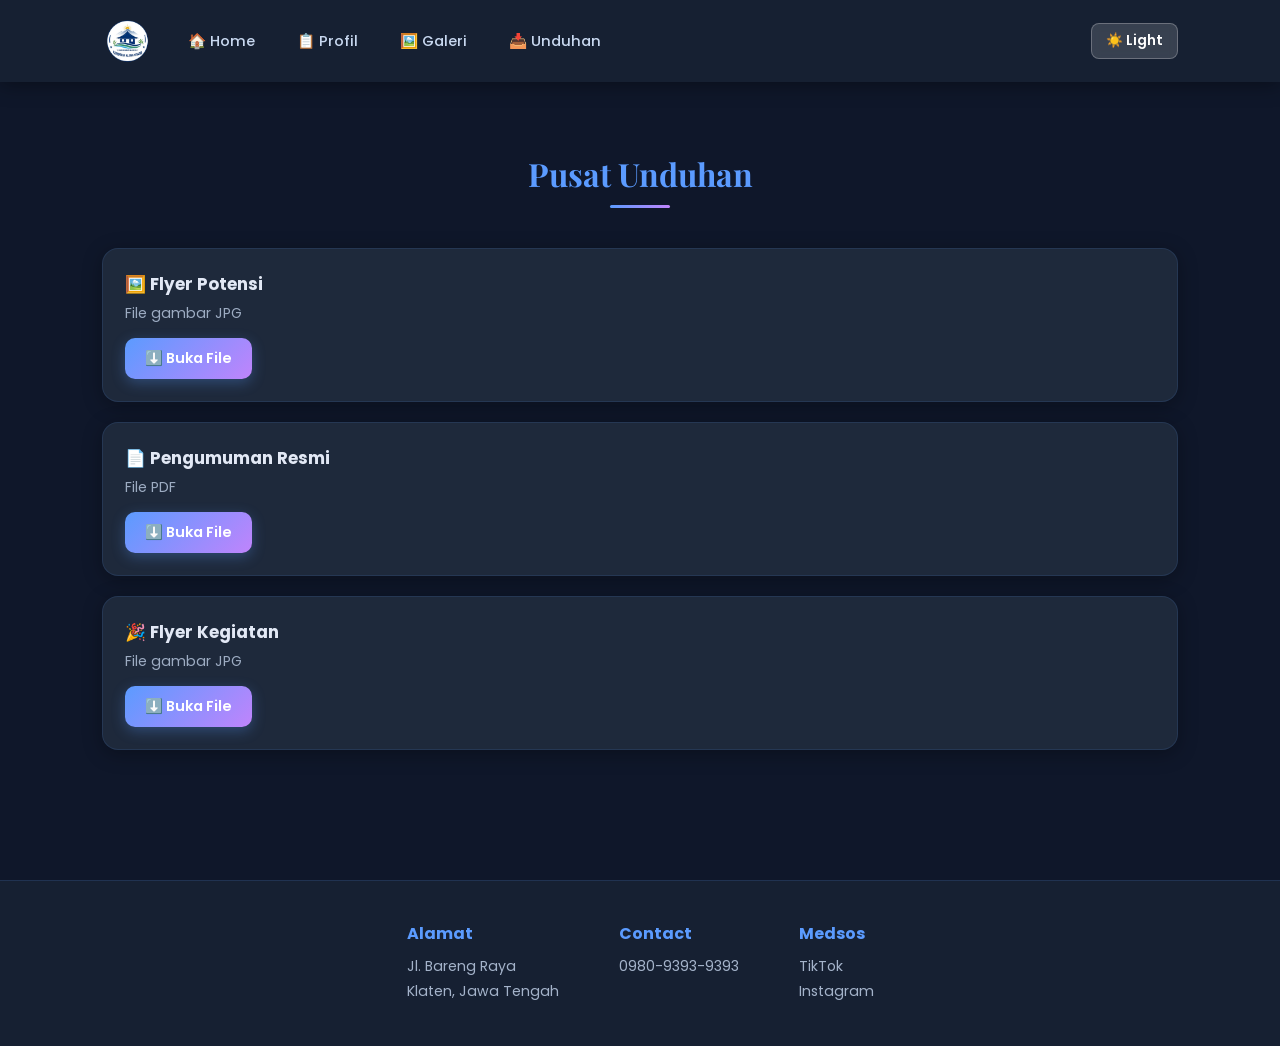
==== download.html @ f412b1c5 "Update download.html" ====
<!DOCTYPE html>
<html lang="id">
<head>
    <meta charset="UTF-8">
    <meta name="viewport" content="width=device-width, initial-scale=1.0">
    <title>Pusat Unduhan — Kelurahan Bareng</title>
    <link rel="stylesheet" href="style.css">
    <link href="https://fonts.googleapis.com/css2?family=Poppins:wght@300;400;500;600;700&family=Playfair+Display:wght@700&display=swap" rel="stylesheet">
</head>
<body>

<button id="backToTop">↑</button>

<nav class="navbar">
    <img src="logo.png" alt="Logo">
    <a href="index.html">🏠 Home</a>
    <a href="profil.html">📋 Profil</a>
    <a href="galeri.html">🖼️ Galeri</a>
    <a href="download.html">📥 Unduhan</a>
    <button class="theme-btn" id="themeBtn">☀️ Light</button>
</nav>

<section class="section">
    <div class="container">
        <h1 class="judul">Pusat Unduhan</h1>

       <div class="card">
    <h3>🖼️ Flyer Potensi</h3>
    <p style="font-size:0.88rem; opacity:0.75; margin-top:6px;">File gambar JPG</p>
    <a href="assets/img/flyer.jpg" target="_blank" class="btn">
        ⬇️ Buka File
    </a>
</div>

<div class="card">
    <h3>📄 Pengumuman Resmi</h3>
    <p style="font-size:0.88rem; opacity:0.75; margin-top:6px;">File PDF</p>
    <a href="assets/surat/surat.pdf" target="_blank" class="btn">
        ⬇️ Buka File
    </a>
</div>

<div class="card">
    <h3>🎉 Flyer Kegiatan</h3>
    <p style="font-size:0.88rem; opacity:0.75; margin-top:6px;">File gambar JPG</p>
    <a href="assets/img/flyer2.jpg" target="_blank" class="btn">
        ⬇️ Buka File
    </a>
</div>

    </div>
</section>

<footer>
    <div>
        <h2>Alamat</h2>
        <p>Jl. Bareng Raya</p>
        <p>Klaten, Jawa Tengah</p>
    </div>
    <div>
        <h2>Contact</h2>
        <p>0980-9393-9393</p>
    </div>
    <div>
        <h2>Medsos</h2>
        <p>TikTok</p>
        <p>Instagram</p>
    </div>
</footer>

<script src="js/script.js"></script>
</body>
</html>
---- style.css ----
/* ─── IMPORT FONT ─── */
@import url('https://fonts.googleapis.com/css2?family=Poppins:wght@300;400;500;600;700&family=Playfair+Display:wght@700&display=swap');

/* ─── VARIABEL WARNA ─── */
:root {
    --primary: #5b9bff;
    --secondary: #c084fc;
    --light: #ffffff;
    --dark: #0f172a;
    --gray: #e8edf5;
    --text: #334155;
    --card-dark: #1e293b;
    --nav-dark: #162032;
}

/* ─── RESET ─── */
* {
    margin: 0;
    padding: 0;
    box-sizing: border-box;
    font-family: 'Poppins', sans-serif;
}

/* ─── SCROLLBAR ─── */
::-webkit-scrollbar { width: 6px; }
::-webkit-scrollbar-track { background: #0f172a; }
::-webkit-scrollbar-thumb { background: var(--primary); border-radius: 10px; }

/* ══════════════════════════════
   DARK MODE (default)
══════════════════════════════ */
body {
    background: #0f172a;
    color: #c8d8f0;
    transition: background .3s, color .3s;
    min-height: 100vh;
}

/* ══════════════════════════════
   LIGHT MODE
══════════════════════════════ */
body.light {
    background: #dce8fb;
    color: #1e3a5f;
}

body.light .navbar {
    background: rgba(200, 220, 250, 0.97);
    box-shadow: 0 2px 16px rgba(91, 155, 255, 0.18);
}

body.light .navbar a {
    color: #1e3a5f;
}

body.light .navbar a:hover {
    color: var(--primary);
}

body.light .card,
body.light .dl-card,
body.light .stat-box {
    background: rgba(255, 255, 255, 0.85);
    border: 1px solid rgba(91, 155, 255, 0.3);
    box-shadow: 0 4px 20px rgba(91, 155, 255, 0.12);
}

body.light .card h3 {
    color: #1e3a5f;
}

body.light .btn {
    background: linear-gradient(135deg, #3b82f6, #a855f7);
    box-shadow: 0 4px 14px rgba(59, 130, 246, 0.4);
}

body.light .btn:hover {
    background: linear-gradient(135deg, #a855f7, #3b82f6);
    box-shadow: 0 6px 20px rgba(168, 85, 247, 0.4);
}

body.light .theme-btn {
    background: #3b82f6;
    color: white;
    box-shadow: 0 2px 8px rgba(59, 130, 246, 0.35);
}

body.light .section-title,
body.light .judul {
    color: #2563eb;
}

body.light footer {
    background: rgba(200, 220, 250, 0.97);
    color: #1e3a5f;
    border-top: 1px solid rgba(91, 155, 255, 0.2);
}

body.light .running-text {
    background: linear-gradient(135deg, #3b82f6, #a855f7);
}

body.light .header-container {
    background: linear-gradient(135deg, #3b82f6, #a855f7);
}

/* ══════════════════════════════
   HEADER
══════════════════════════════ */
header {
    background: linear-gradient(135deg, #1a3a6e, #3b1a6e);
    color: white;
    padding: 0 8%;
    position: sticky;
    top: 0;
    z-index: 1000;
    box-shadow: 0 2px 20px rgba(0,0,0,0.4);
}

.header-container {
    display: flex;
    align-items: center;
    justify-content: space-between;
    padding: 12px 0;
}

.logo-box {
    display: flex;
    align-items: center;
    gap: 14px;
}

.logo5 {
    height: 55px;
    width: auto;
    border-radius: 8px;
}

.logo-box h2 {
    font-size: 1.1rem;
    font-weight: 700;
    letter-spacing: 1px;
    font-family: 'Playfair Display', serif;
}

.logo-box p {
    font-size: 0.78rem;
    opacity: 0.8;
}

/* ══════════════════════════════
   RUNNING TEXT
══════════════════════════════ */
.running-text {
    background: linear-gradient(135deg, var(--primary), var(--secondary));
    color: white;
    padding: 8px 0;
    font-size: 0.88rem;
    font-weight: 500;
    letter-spacing: 0.5px;
}

/* ══════════════════════════════
   NAVBAR (halaman dalam)
══════════════════════════════ */
.navbar {
    display: flex;
    gap: 10px;
    align-items: center;
    background: var(--nav-dark);
    padding: 16px 8%;
    position: sticky;
    top: 0;
    z-index: 1000;
    box-shadow: 0 2px 20px rgba(0,0,0,0.4);
    transition: background .3s;
}

.navbar img {
    width: 50px;
    height: 50px;
    border-radius: 8px;
    object-fit: cover;
    margin-right: 10px;
}

.navbar a {
    color: #c8d8f0;
    text-decoration: none;
    font-weight: 500;
    font-size: 0.92rem;
    padding: 7px 16px;
    border-radius: 8px;
    transition: all .25s;
}

.navbar a:hover,
.navbar a.active {
    background: rgba(91, 155, 255, 0.18);
    color: var(--primary);
}

.navbar .theme-btn {
    margin-left: auto;
}

/* ══════════════════════════════
   THEME BUTTON
══════════════════════════════ */
.theme-btn {
    background: rgba(255,255,255,0.15);
    color: white;
    border: 1px solid rgba(255,255,255,0.25);
    padding: 7px 14px;
    border-radius: 8px;
    cursor: pointer;
    font-weight: 600;
    font-size: 0.85rem;
    transition: all .25s;
    backdrop-filter: blur(4px);
}

.theme-btn:hover {
    background: rgba(255,255,255,0.25);
}

/* ══════════════════════════════
   HERO
══════════════════════════════ */
.hero {
    min-height: 85vh;
    display: flex;
    align-items: center;
    justify-content: center;
    text-align: center;
    padding: 40px 8%;
    background:
        linear-gradient(rgba(15, 23, 42, 0.6), rgba(91, 30, 120, 0.55)),
        url('../assets/img/hero.jpg');
    background-size: cover;
    background-position: center;
    color: white;
    position: relative;
}

.hero-content {
    animation: fadeUp .8s ease both;
}

.hero h1 {
    font-size: 3.2rem;
    font-family: 'Playfair Display', serif;
    margin-bottom: 12px;
    letter-spacing: 2px;
    text-shadow: 0 2px 20px rgba(0,0,0,0.5);
}

.hero p {
    font-size: 1.1rem;
    opacity: 0.9;
    margin-bottom: 30px;
    line-height: 1.8;
}

.hero-button {
    display: flex;
    gap: 14px;
    justify-content: center;
    flex-wrap: wrap;
}

@keyframes fadeUp {
    from { opacity: 0; transform: translateY(30px); }
    to   { opacity: 1; transform: translateY(0); }
}

/* ══════════════════════════════
   SECTION
══════════════════════════════ */
.section {
    padding: 70px 8%;
}

.section-title, .judul {
    text-align: center;
    color: var(--primary);
    margin-bottom: 40px;
    font-size: 2rem;
    font-family: 'Playfair Display', serif;
    position: relative;
}

.section-title::after, .judul::after {
    content: '';
    display: block;
    width: 60px;
    height: 3px;
    background: linear-gradient(90deg, var(--primary), var(--secondary));
    margin: 10px auto 0;
    border-radius: 2px;
}

/* ══════════════════════════════
   CARD
══════════════════════════════ */
.card-grid {
    display: grid;
    grid-template-columns: repeat(auto-fit, minmax(280px, 1fr));
    gap: 25px;
}

.card {
    background: var(--card-dark);
    border-radius: 16px;
    overflow: hidden;
    transition: transform .3s, box-shadow .3s;
    margin-top: 20px;
    padding: 22px;
    box-shadow: 0 4px 20px rgba(0, 0, 0, 0.3);
    border: 1px solid rgba(91, 155, 255, 0.12);
}

.card:hover {
    transform: translateY(-8px);
    box-shadow: 0 12px 30px rgba(91, 155, 255, 0.2);
}

.card h3 {
    color: #e2e8f5;
    font-size: 1.05rem;
    margin-bottom: 6px;
}

.card img {
    width: 100%;
    height: 220px;
    object-fit: cover;
    border-radius: 10px;
    margin-bottom: 10px;
}

.card-content {
    padding: 10px 0 0;
}

/* ══════════════════════════════
   BUTTON
══════════════════════════════ */
.btn {
    display: inline-block;
    margin-top: 14px;
    padding: 10px 20px;
    background: linear-gradient(135deg, var(--primary), var(--secondary));
    color: white;
    text-decoration: none;
    border-radius: 10px;
    font-weight: 600;
    font-size: 0.9rem;
    transition: all .3s;
    box-shadow: 0 4px 14px rgba(91, 155, 255, 0.3);
}

.btn:hover {
    background: linear-gradient(135deg, var(--secondary), var(--primary));
    transform: translateY(-2px);
    box-shadow: 0 6px 20px rgba(91, 155, 255, 0.45);
}

/* ══════════════════════════════
   GALLERY
══════════════════════════════ */
.gallery {
    display: grid;
    grid-template-columns: repeat(auto-fit, minmax(250px, 1fr));
    gap: 20px;
    margin-top: 10px;
}

.gallery img {
    width: 100%;
    height: 220px;
    object-fit: cover;
    border-radius: 14px;
    transition: transform .3s, box-shadow .3s;
    cursor: pointer;
}

.gallery img:hover {
    transform: scale(1.04);
    box-shadow: 0 8px 30px rgba(91, 155, 255, 0.3);
}

/* ══════════════════════════════
   PROFIL
══════════════════════════════ */
.profil-box {
    background: var(--card-dark);
    border-radius: 16px;
    padding: 30px 35px;
    border: 1px solid rgba(91, 155, 255, 0.15);
    box-shadow: 0 4px 20px rgba(0,0,0,0.25);
    line-height: 1.9;
    font-size: 0.97rem;
}

body.light .profil-box {
    background: rgba(255,255,255,0.85);
    border-color: rgba(91, 155, 255, 0.3);
    color: #1e3a5f;
}

.profil-box h2 {
    color: var(--primary);
    margin: 20px 0 8px;
    font-size: 1.15rem;
}

.profil-box ul {
    padding-left: 20px;
}

.profil-box ul li {
    margin-bottom: 6px;
}

/* ══════════════════════════════
   FOOTER
══════════════════════════════ */
footer {
    display: flex;
    justify-content: center;
    gap: 60px;
    flex-wrap: wrap;
    padding: 40px 8%;
    background: var(--nav-dark);
    color: #c8d8f0;
    border-top: 1px solid rgba(91, 155, 255, 0.15);
    margin-top: 60px;
}

footer h2 {
    color: var(--primary);
    font-size: 1rem;
    margin-bottom: 10px;
}

footer p {
    font-size: 0.88rem;
    opacity: 0.8;
    margin-bottom: 4px;
}

/* ══════════════════════════════
   BACK TO TOP
══════════════════════════════ */
#backToTop {
    position: fixed;
    bottom: 28px;
    right: 28px;
    background: linear-gradient(135deg, var(--primary), var(--secondary));
    color: white;
    border: none;
    width: 44px;
    height: 44px;
    border-radius: 12px;
    font-size: 1.2rem;
    cursor: pointer;
    z-index: 9999;
    opacity: 0;
    transform: translateY(10px);
    transition: opacity .3s, transform .3s;
    box-shadow: 0 4px 14px rgba(91, 155, 255, 0.4);
}

#backToTop.visible {
    opacity: 1;
    transform: translateY(0);
}

#backToTop:hover {
    box-shadow: 0 6px 20px rgba(91, 155, 255, 0.55);
    transform: translateY(-2px);
}

/* ══════════════════════════════
   RESPONSIVE
══════════════════════════════ */
@media (max-width: 768px) {
    .navbar {
        flex-wrap: wrap;
        gap: 8px;
        padding: 14px 5%;
    }

    .navbar a {
        font-size: 0.85rem;
        padding: 6px 10px;
    }

    .hero h1 {
        font-size: 2rem;
    }

    .hero-button {
        flex-direction: column;
        align-items: center;
    }

    footer {
        gap: 30px;
        text-align: center;
    }

    .section {
        padding: 50px 5%;
    }
}
@media (max-width: 480px) {
    .navbar a {
        font-size: 0.78rem;
        padding: 5px 8px;
    }
    .navbar img {
        width: 38px;
        height: 38px;
    }
}
.sejarah{
    margin-top: 60px;
    margin-left: 40px;
}
.sejarah p{
    margin-left: 40px;
}
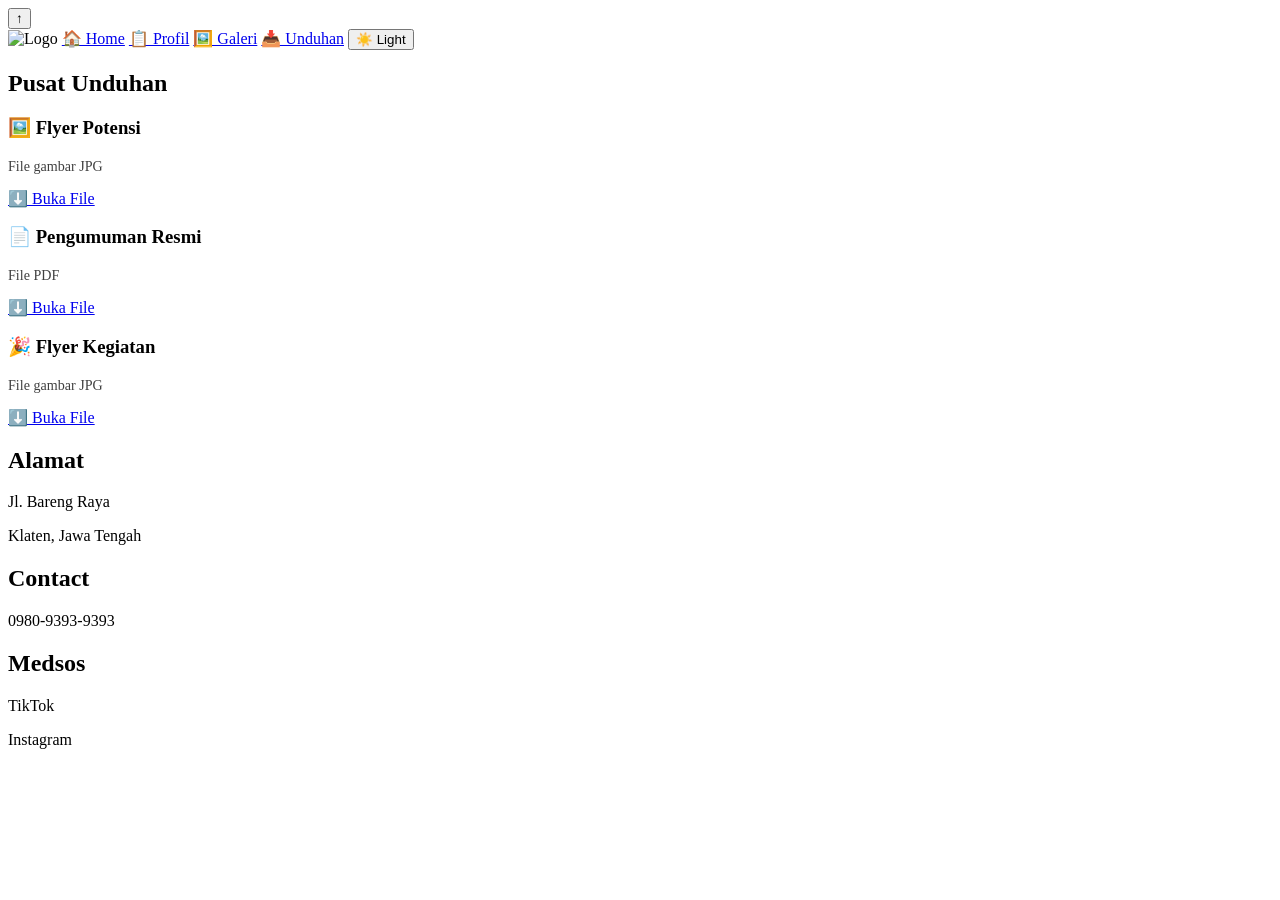
==== commit ef18c658: "Update download.html" ====
--- a/download.html
+++ b/download.html
@@ -4,7 +4,7 @@
     <meta charset="UTF-8">
     <meta name="viewport" content="width=device-width, initial-scale=1.0">
     <title>Pusat Unduhan — Kelurahan Bareng</title>
-    <link rel="stylesheet" href="style.css">
+    <link rel="stylesheet" href="css/style.css">
     <link href="https://fonts.googleapis.com/css2?family=Poppins:wght@300;400;500;600;700&family=Playfair+Display:wght@700&display=swap" rel="stylesheet">
 </head>
 <body>
@@ -12,7 +12,7 @@
 <button id="backToTop">↑</button>
 
 <nav class="navbar">
-    <img src="logo.png" alt="Logo">
+    <img src="assets/img/logo.png" alt="Logo">
     <a href="index.html">🏠 Home</a>
     <a href="profil.html">📋 Profil</a>
     <a href="galeri.html">🖼️ Galeri</a>
@@ -24,29 +24,23 @@
     <div class="container">
         <h1 class="judul">Pusat Unduhan</h1>
 
-       <div class="card">
-    <h3>🖼️ Flyer Potensi</h3>
-    <p style="font-size:0.88rem; opacity:0.75; margin-top:6px;">File gambar JPG</p>
-    <a href="assets/img/flyer.jpg" target="_blank" class="btn">
-        ⬇️ Buka File
-    </a>
-</div>
+        <div class="card">
+            <h3>🖼️ Flyer Potensi</h3>
+            <p style="font-size:0.88rem; opacity:0.75; margin-top:6px;">File gambar JPG</p>
+            <a href="assets/img/flyer.jpg" target="_blank" class="btn">⬇️ Buka File</a>
+        </div>
 
-<div class="card">
-    <h3>📄 Pengumuman Resmi</h3>
-    <p style="font-size:0.88rem; opacity:0.75; margin-top:6px;">File PDF</p>
-    <a href="assets/surat/surat.pdf" target="_blank" class="btn">
-        ⬇️ Buka File
-    </a>
-</div>
+        <div class="card">
+            <h3>📄 Pengumuman Resmi</h3>
+            <p style="font-size:0.88rem; opacity:0.75; margin-top:6px;">File PDF</p>
+            <a href="assets/surat/surat.pdf" target="_blank" class="btn">⬇️ Buka File</a>
+        </div>
 
-<div class="card">
-    <h3>🎉 Flyer Kegiatan</h3>
-    <p style="font-size:0.88rem; opacity:0.75; margin-top:6px;">File gambar JPG</p>
-    <a href="assets/img/flyer2.jpg" target="_blank" class="btn">
-        ⬇️ Buka File
-    </a>
-</div>
+        <div class="card">
+            <h3>🎉 Flyer Kegiatan</h3>
+            <p style="font-size:0.88rem; opacity:0.75; margin-top:6px;">File gambar JPG</p>
+            <a href="assets/img/flyer2.jpg" target="_blank" class="btn">⬇️ Buka File</a>
+        </div>
 
     </div>
 </section>
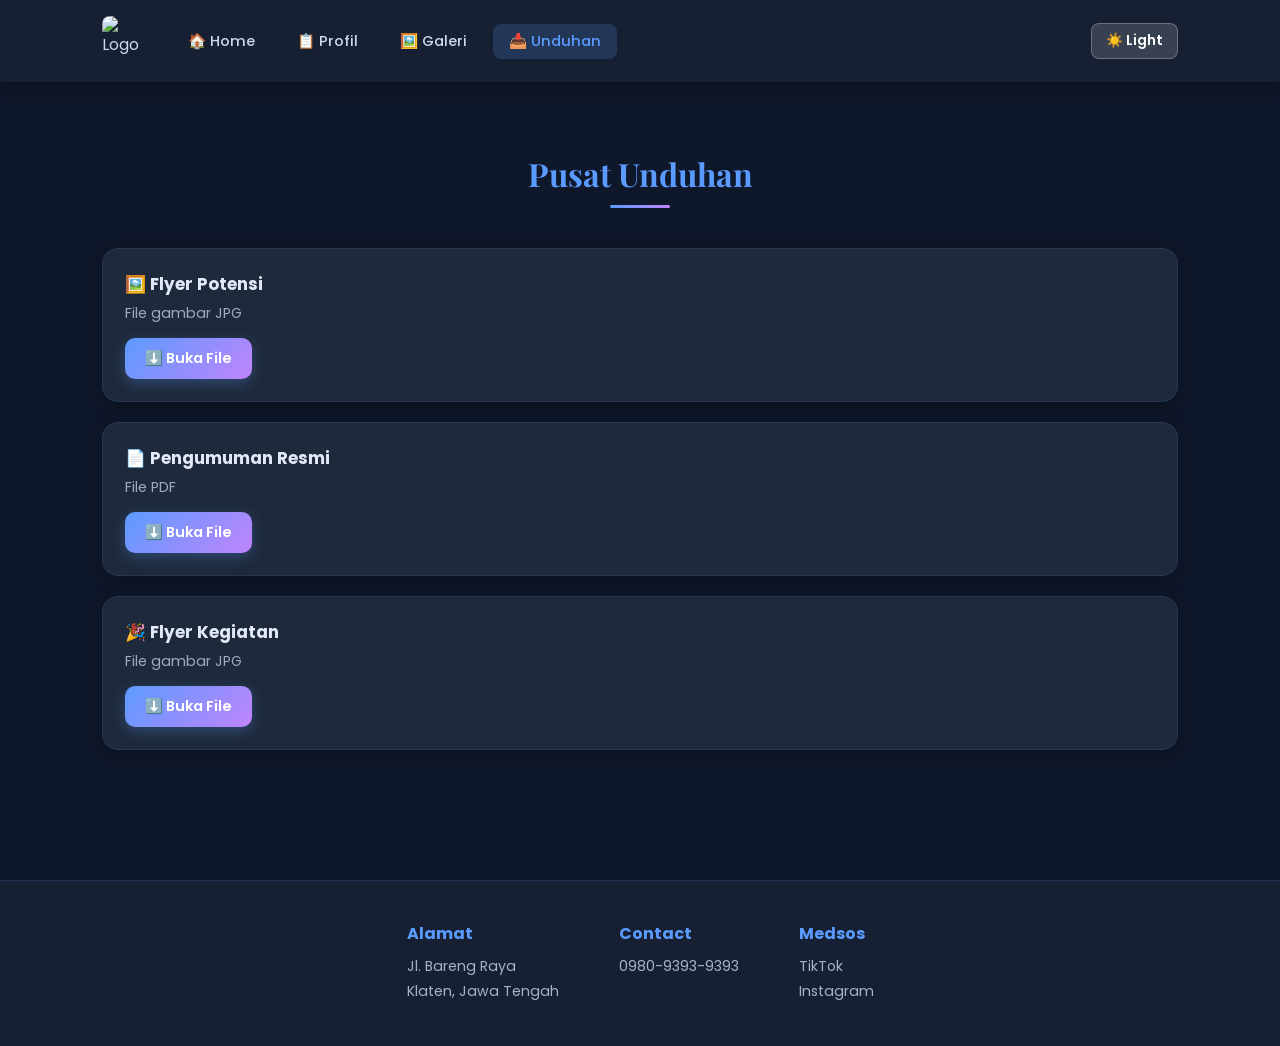
==== commit b4126a24: "Update download.html" ====
--- a/download.html
+++ b/download.html
@@ -4,7 +4,7 @@
     <meta charset="UTF-8">
     <meta name="viewport" content="width=device-width, initial-scale=1.0">
     <title>Pusat Unduhan — Kelurahan Bareng</title>
-    <link rel="stylesheet" href="css/style.css">
+    <link rel="stylesheet" href="style.css">
     <link href="https://fonts.googleapis.com/css2?family=Poppins:wght@300;400;500;600;700&family=Playfair+Display:wght@700&display=swap" rel="stylesheet">
 </head>
 <body>
@@ -27,19 +27,19 @@
         <div class="card">
             <h3>🖼️ Flyer Potensi</h3>
             <p style="font-size:0.88rem; opacity:0.75; margin-top:6px;">File gambar JPG</p>
-            <a href="assets/img/flyer.jpg" target="_blank" class="btn">⬇️ Buka File</a>
+            <a href="flyer.jpg" target="_blank" class="btn">⬇️ Buka File</a>
         </div>
 
         <div class="card">
             <h3>📄 Pengumuman Resmi</h3>
             <p style="font-size:0.88rem; opacity:0.75; margin-top:6px;">File PDF</p>
-            <a href="assets/surat/surat.pdf" target="_blank" class="btn">⬇️ Buka File</a>
+            <a href="surat.pdf" target="_blank" class="btn">⬇️ Buka File</a>
         </div>
 
         <div class="card">
             <h3>🎉 Flyer Kegiatan</h3>
             <p style="font-size:0.88rem; opacity:0.75; margin-top:6px;">File gambar JPG</p>
-            <a href="assets/img/flyer2.jpg" target="_blank" class="btn">⬇️ Buka File</a>
+            <a href="flyer2.jpg" target="_blank" class="btn">⬇️ Buka File</a>
         </div>
 
     </div>
@@ -62,6 +62,6 @@
     </div>
 </footer>
 
-<script src="js/script.js"></script>
+<script src="script.js"></script>
 </body>
 </html>
--- a/style.css
+++ b/style.css
@@ -0,0 +1,549 @@
+/* ─── IMPORT FONT ─── */
+@import url('https://fonts.googleapis.com/css2?family=Poppins:wght@300;400;500;600;700&family=Playfair+Display:wght@700&display=swap');
+
+/* ─── VARIABEL WARNA ─── */
+:root {
+    --primary: #5b9bff;
+    --secondary: #c084fc;
+    --light: #ffffff;
+    --dark: #0f172a;
+    --gray: #e8edf5;
+    --text: #334155;
+    --card-dark: #1e293b;
+    --nav-dark: #162032;
+}
+
+/* ─── RESET ─── */
+* {
+    margin: 0;
+    padding: 0;
+    box-sizing: border-box;
+    font-family: 'Poppins', sans-serif;
+}
+
+/* ─── SCROLLBAR ─── */
+::-webkit-scrollbar { width: 6px; }
+::-webkit-scrollbar-track { background: #0f172a; }
+::-webkit-scrollbar-thumb { background: var(--primary); border-radius: 10px; }
+
+/* ══════════════════════════════
+   DARK MODE (default)
+══════════════════════════════ */
+body {
+    background: #0f172a;
+    color: #c8d8f0;
+    transition: background .3s, color .3s;
+    min-height: 100vh;
+}
+
+/* ══════════════════════════════
+   LIGHT MODE
+══════════════════════════════ */
+body.light {
+    background: #dce8fb;
+    color: #1e3a5f;
+}
+
+body.light .navbar {
+    background: rgba(200, 220, 250, 0.97);
+    box-shadow: 0 2px 16px rgba(91, 155, 255, 0.18);
+}
+
+body.light .navbar a {
+    color: #1e3a5f;
+}
+
+body.light .navbar a:hover {
+    color: var(--primary);
+}
+
+body.light .card,
+body.light .dl-card,
+body.light .stat-box {
+    background: rgba(255, 255, 255, 0.85);
+    border: 1px solid rgba(91, 155, 255, 0.3);
+    box-shadow: 0 4px 20px rgba(91, 155, 255, 0.12);
+}
+
+body.light .card h3 {
+    color: #1e3a5f;
+}
+
+body.light .btn {
+    background: linear-gradient(135deg, #3b82f6, #a855f7);
+    box-shadow: 0 4px 14px rgba(59, 130, 246, 0.4);
+}
+
+body.light .btn:hover {
+    background: linear-gradient(135deg, #a855f7, #3b82f6);
+    box-shadow: 0 6px 20px rgba(168, 85, 247, 0.4);
+}
+
+body.light .theme-btn {
+    background: #3b82f6;
+    color: white;
+    box-shadow: 0 2px 8px rgba(59, 130, 246, 0.35);
+}
+
+body.light .section-title,
+body.light .judul {
+    color: #2563eb;
+}
+
+body.light footer {
+    background: rgba(200, 220, 250, 0.97);
+    color: #1e3a5f;
+    border-top: 1px solid rgba(91, 155, 255, 0.2);
+}
+
+body.light .running-text {
+    background: linear-gradient(135deg, #3b82f6, #a855f7);
+}
+
+body.light .header-container {
+    background: linear-gradient(135deg, #3b82f6, #a855f7);
+}
+
+/* ══════════════════════════════
+   HEADER
+══════════════════════════════ */
+header {
+    background: linear-gradient(135deg, #1a3a6e, #3b1a6e);
+    color: white;
+    padding: 0 8%;
+    position: sticky;
+    top: 0;
+    z-index: 1000;
+    box-shadow: 0 2px 20px rgba(0,0,0,0.4);
+}
+
+.header-container {
+    display: flex;
+    align-items: center;
+    justify-content: space-between;
+    padding: 12px 0;
+}
+
+.logo-box {
+    display: flex;
+    align-items: center;
+    gap: 14px;
+}
+
+.logo5 {
+    height: 55px;
+    width: auto;
+    border-radius: 8px;
+}
+
+.logo-box h2 {
+    font-size: 1.1rem;
+    font-weight: 700;
+    letter-spacing: 1px;
+    font-family: 'Playfair Display', serif;
+}
+
+.logo-box p {
+    font-size: 0.78rem;
+    opacity: 0.8;
+}
+
+/* ══════════════════════════════
+   RUNNING TEXT
+══════════════════════════════ */
+.running-text {
+    background: linear-gradient(135deg, var(--primary), var(--secondary));
+    color: white;
+    padding: 8px 0;
+    font-size: 0.88rem;
+    font-weight: 500;
+    letter-spacing: 0.5px;
+}
+
+/* ══════════════════════════════
+   NAVBAR (halaman dalam)
+══════════════════════════════ */
+.navbar {
+    display: flex;
+    gap: 10px;
+    align-items: center;
+    background: var(--nav-dark);
+    padding: 16px 8%;
+    position: sticky;
+    top: 0;
+    z-index: 1000;
+    box-shadow: 0 2px 20px rgba(0,0,0,0.4);
+    transition: background .3s;
+}
+
+.navbar img {
+    width: 50px;
+    height: 50px;
+    border-radius: 8px;
+    object-fit: cover;
+    margin-right: 10px;
+}
+
+.navbar a {
+    color: #c8d8f0;
+    text-decoration: none;
+    font-weight: 500;
+    font-size: 0.92rem;
+    padding: 7px 16px;
+    border-radius: 8px;
+    transition: all .25s;
+}
+
+.navbar a:hover,
+.navbar a.active {
+    background: rgba(91, 155, 255, 0.18);
+    color: var(--primary);
+}
+
+.navbar .theme-btn {
+    margin-left: auto;
+}
+
+/* ══════════════════════════════
+   THEME BUTTON
+══════════════════════════════ */
+.theme-btn {
+    background: rgba(255,255,255,0.15);
+    color: white;
+    border: 1px solid rgba(255,255,255,0.25);
+    padding: 7px 14px;
+    border-radius: 8px;
+    cursor: pointer;
+    font-weight: 600;
+    font-size: 0.85rem;
+    transition: all .25s;
+    backdrop-filter: blur(4px);
+}
+
+.theme-btn:hover {
+    background: rgba(255,255,255,0.25);
+}
+
+/* ══════════════════════════════
+   HERO
+══════════════════════════════ */
+.hero {
+    min-height: 85vh;
+    display: flex;
+    align-items: center;
+    justify-content: center;
+    text-align: center;
+    padding: 40px 8%;
+    background:
+        linear-gradient(rgba(15, 23, 42, 0.6), rgba(91, 30, 120, 0.55)),
+        url('../assets/img/hero.jpg');
+    background-size: cover;
+    background-position: center;
+    color: white;
+    position: relative;
+}
+
+.hero-content {
+    animation: fadeUp .8s ease both;
+}
+
+.hero h1 {
+    font-size: 3.2rem;
+    font-family: 'Playfair Display', serif;
+    margin-bottom: 12px;
+    letter-spacing: 2px;
+    text-shadow: 0 2px 20px rgba(0,0,0,0.5);
+}
+
+.hero p {
+    font-size: 1.1rem;
+    opacity: 0.9;
+    margin-bottom: 30px;
+    line-height: 1.8;
+}
+
+.hero-button {
+    display: flex;
+    gap: 14px;
+    justify-content: center;
+    flex-wrap: wrap;
+}
+
+@keyframes fadeUp {
+    from { opacity: 0; transform: translateY(30px); }
+    to   { opacity: 1; transform: translateY(0); }
+}
+
+/* ══════════════════════════════
+   SECTION
+══════════════════════════════ */
+.section {
+    padding: 70px 8%;
+}
+
+.section-title, .judul {
+    text-align: center;
+    color: var(--primary);
+    margin-bottom: 40px;
+    font-size: 2rem;
+    font-family: 'Playfair Display', serif;
+    position: relative;
+}
+
+.section-title::after, .judul::after {
+    content: '';
+    display: block;
+    width: 60px;
+    height: 3px;
+    background: linear-gradient(90deg, var(--primary), var(--secondary));
+    margin: 10px auto 0;
+    border-radius: 2px;
+}
+
+/* ══════════════════════════════
+   CARD
+══════════════════════════════ */
+.card-grid {
+    display: grid;
+    grid-template-columns: repeat(auto-fit, minmax(280px, 1fr));
+    gap: 25px;
+}
+
+.card {
+    background: var(--card-dark);
+    border-radius: 16px;
+    overflow: hidden;
+    transition: transform .3s, box-shadow .3s;
+    margin-top: 20px;
+    padding: 22px;
+    box-shadow: 0 4px 20px rgba(0, 0, 0, 0.3);
+    border: 1px solid rgba(91, 155, 255, 0.12);
+}
+
+.card:hover {
+    transform: translateY(-8px);
+    box-shadow: 0 12px 30px rgba(91, 155, 255, 0.2);
+}
+
+.card h3 {
+    color: #e2e8f5;
+    font-size: 1.05rem;
+    margin-bottom: 6px;
+}
+
+.card img {
+    width: 100%;
+    height: 220px;
+    object-fit: cover;
+    border-radius: 10px;
+    margin-bottom: 10px;
+}
+
+.card-content {
+    padding: 10px 0 0;
+}
+
+/* ══════════════════════════════
+   BUTTON
+══════════════════════════════ */
+.btn {
+    display: inline-block;
+    margin-top: 14px;
+    padding: 10px 20px;
+    background: linear-gradient(135deg, var(--primary), var(--secondary));
+    color: white;
+    text-decoration: none;
+    border-radius: 10px;
+    font-weight: 600;
+    font-size: 0.9rem;
+    transition: all .3s;
+    box-shadow: 0 4px 14px rgba(91, 155, 255, 0.3);
+}
+
+.btn:hover {
+    background: linear-gradient(135deg, var(--secondary), var(--primary));
+    transform: translateY(-2px);
+    box-shadow: 0 6px 20px rgba(91, 155, 255, 0.45);
+}
+
+/* ══════════════════════════════
+   GALLERY
+══════════════════════════════ */
+.gallery {
+    display: grid;
+    grid-template-columns: repeat(auto-fit, minmax(250px, 1fr));
+    gap: 20px;
+    margin-top: 10px;
+}
+
+.gallery img {
+    width: 100%;
+    height: 220px;
+    object-fit: cover;
+    border-radius: 14px;
+    transition: transform .3s, box-shadow .3s;
+    cursor: pointer;
+}
+
+.gallery img:hover {
+    transform: scale(1.04);
+    box-shadow: 0 8px 30px rgba(91, 155, 255, 0.3);
+}
+
+/* ══════════════════════════════
+   PROFIL
+══════════════════════════════ */
+.profil-box {
+    background: var(--card-dark);
+    border-radius: 16px;
+    padding: 30px 35px;
+    border: 1px solid rgba(91, 155, 255, 0.15);
+    box-shadow: 0 4px 20px rgba(0,0,0,0.25);
+    line-height: 1.9;
+    font-size: 0.97rem;
+}
+
+body.light .profil-box {
+    background: rgba(255,255,255,0.85);
+    border-color: rgba(91, 155, 255, 0.3);
+    color: #1e3a5f;
+}
+
+.profil-box h2 {
+    color: var(--primary);
+    margin: 20px 0 8px;
+    font-size: 1.15rem;
+}
+
+.profil-box ul {
+    padding-left: 20px;
+}
+
+.profil-box ul li {
+    margin-bottom: 6px;
+}
+
+/* ══════════════════════════════
+   FOOTER
+══════════════════════════════ */
+footer {
+    display: flex;
+    justify-content: center;
+    gap: 60px;
+    flex-wrap: wrap;
+    padding: 40px 8%;
+    background: var(--nav-dark);
+    color: #c8d8f0;
+    border-top: 1px solid rgba(91, 155, 255, 0.15);
+    margin-top: 60px;
+}
+
+footer h2 {
+    color: var(--primary);
+    font-size: 1rem;
+    margin-bottom: 10px;
+}
+
+footer p {
+    font-size: 0.88rem;
+    opacity: 0.8;
+    margin-bottom: 4px;
+}
+
+/* ══════════════════════════════
+   BACK TO TOP
+══════════════════════════════ */
+#backToTop {
+    position: fixed;
+    bottom: 28px;
+    right: 28px;
+    background: linear-gradient(135deg, var(--primary), var(--secondary));
+    color: white;
+    border: none;
+    width: 44px;
+    height: 44px;
+    border-radius: 12px;
+    font-size: 1.2rem;
+    cursor: pointer;
+    z-index: 9999;
+    opacity: 0;
+    transform: translateY(10px);
+    transition: opacity .3s, transform .3s;
+    box-shadow: 0 4px 14px rgba(91, 155, 255, 0.4);
+}
+
+#backToTop.visible {
+    opacity: 1;
+    transform: translateY(0);
+}
+
+#backToTop:hover {
+    box-shadow: 0 6px 20px rgba(91, 155, 255, 0.55);
+    transform: translateY(-2px);
+}
+/* ══════════════════════════════
+   RESPONSIVE
+══════════════════════════════ */
+@media (max-width: 768px) {
+    .navbar {
+        flex-wrap: wrap;
+        gap: 8px;
+        padding: 14px 5%;
+    }
+
+    .navbar a {
+        font-size: 0.85rem;
+        padding: 6px 10px;
+    }
+
+    .hero h1 {
+        font-size: 2rem;
+    }
+
+    .hero-button {
+        flex-direction: column;
+        align-items: center;
+    }
+
+    footer {
+        gap: 30px;
+        text-align: center;
+    }
+
+    .section {
+        padding: 50px 5%;
+    }
+}
+
+@media (max-width: 480px) {
+    .navbar a {
+        font-size: 0.78rem;
+        padding: 5px 8px;
+    }
+
+    .navbar img {
+        width: 38px;
+        height: 38px;
+    }
+
+    .navbar .theme-btn {
+        width: 100%;
+        text-align: center;
+        margin-top: 5px;
+    }
+}
+
+.theme-btn {
+    -webkit-tap-highlight-color: transparent;
+    touch-action: manipulation;
+    cursor: pointer;
+}
+
+.sejarah {
+    margin-top: 60px;
+    margin-left: 40px;
+}
+
+.sejarah p {
+    margin-left: 40px;
+}
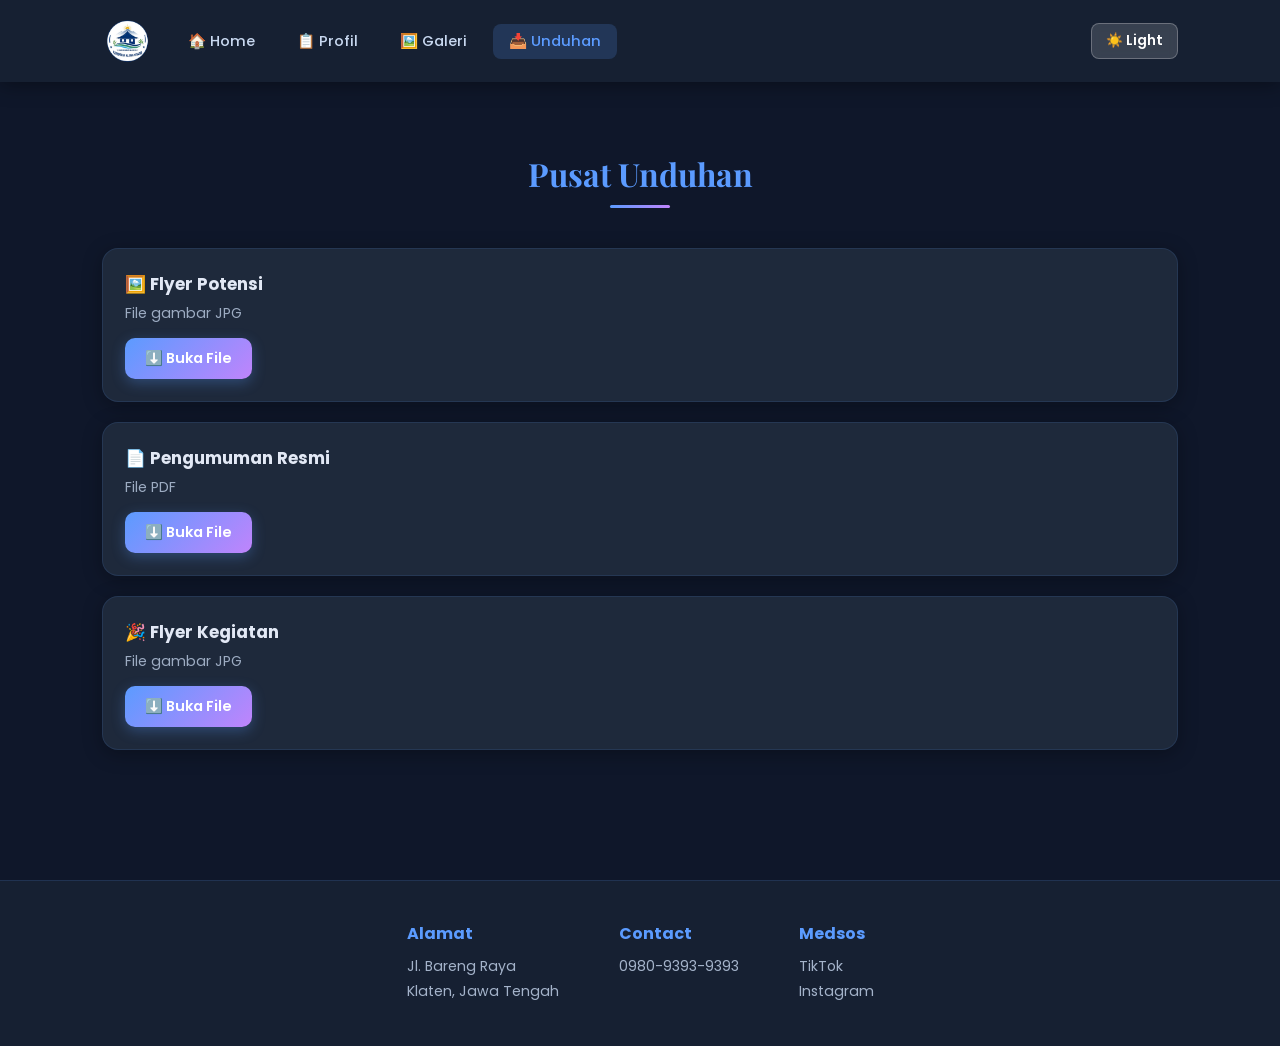
==== commit 7b3305b8: "Update download.html" ====
--- a/download.html
+++ b/download.html
@@ -12,7 +12,7 @@
 <button id="backToTop">↑</button>
 
 <nav class="navbar">
-    <img src="assets/img/logo.png" alt="Logo">
+    <img src="logo.png" alt="Logo">
     <a href="index.html">🏠 Home</a>
     <a href="profil.html">📋 Profil</a>
     <a href="galeri.html">🖼️ Galeri</a>
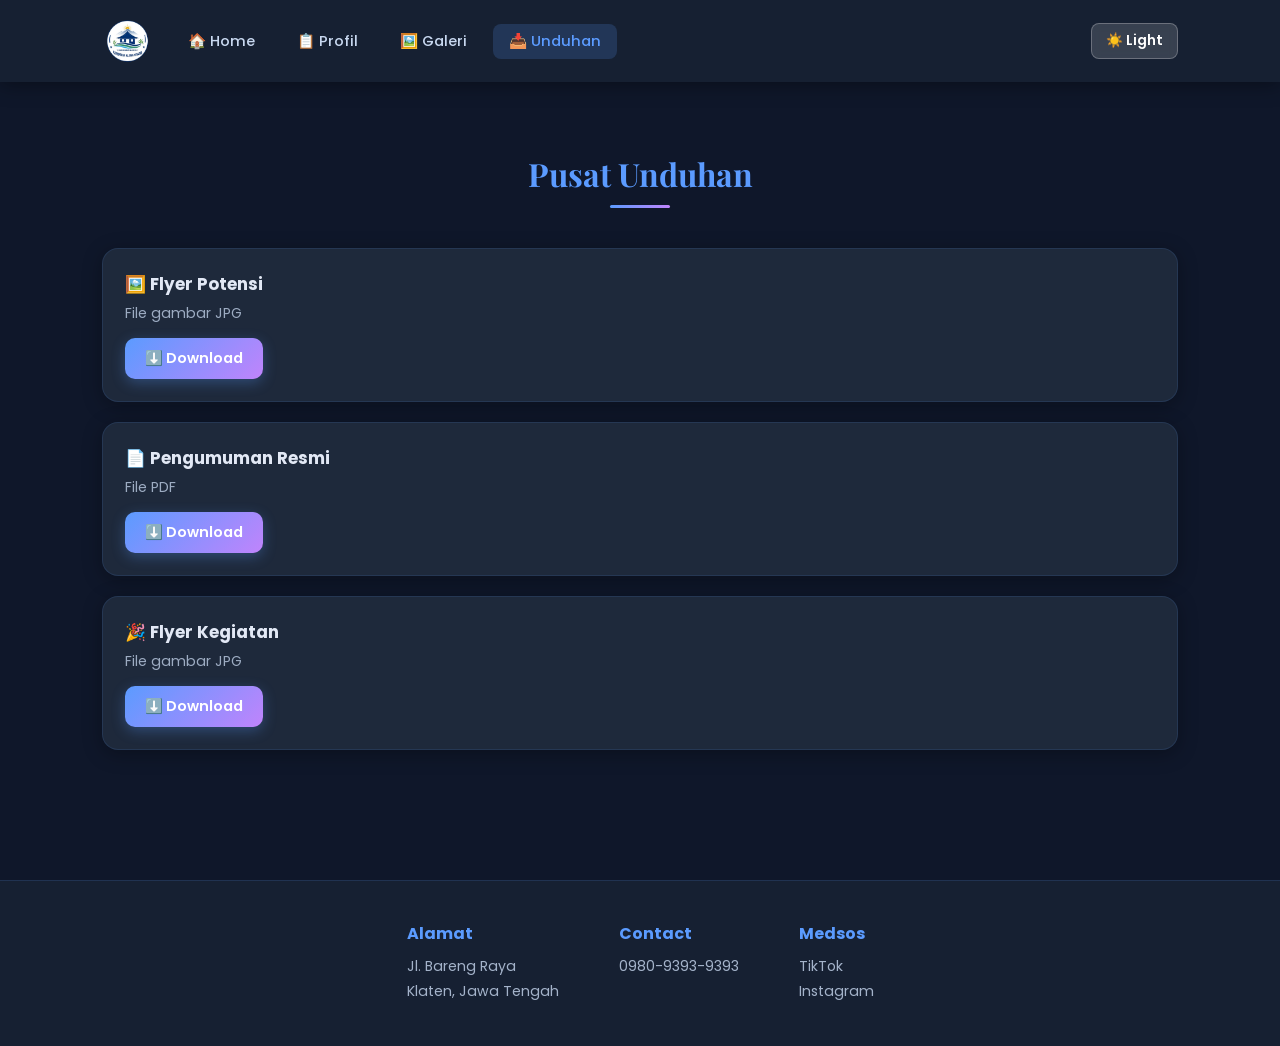
==== commit 55887d0d: "Update download.html" ====
--- a/download.html
+++ b/download.html
@@ -27,19 +27,19 @@
         <div class="card">
             <h3>🖼️ Flyer Potensi</h3>
             <p style="font-size:0.88rem; opacity:0.75; margin-top:6px;">File gambar JPG</p>
-            <a href="flyer.jpg" target="_blank" class="btn">⬇️ Buka File</a>
+            <a href="flyer.jpg" download class="btn">⬇️ Download</a>
         </div>
 
         <div class="card">
             <h3>📄 Pengumuman Resmi</h3>
             <p style="font-size:0.88rem; opacity:0.75; margin-top:6px;">File PDF</p>
-            <a href="surat.pdf" target="_blank" class="btn">⬇️ Buka File</a>
+            <a href="surat.pdf" download class="btn">⬇️ Download</a>
         </div>
 
         <div class="card">
             <h3>🎉 Flyer Kegiatan</h3>
             <p style="font-size:0.88rem; opacity:0.75; margin-top:6px;">File gambar JPG</p>
-            <a href="flyer2.jpg" target="_blank" class="btn">⬇️ Buka File</a>
+            <a href="flyer2.jpg" download class="btn">⬇️ Download</a>
         </div>
 
     </div>
